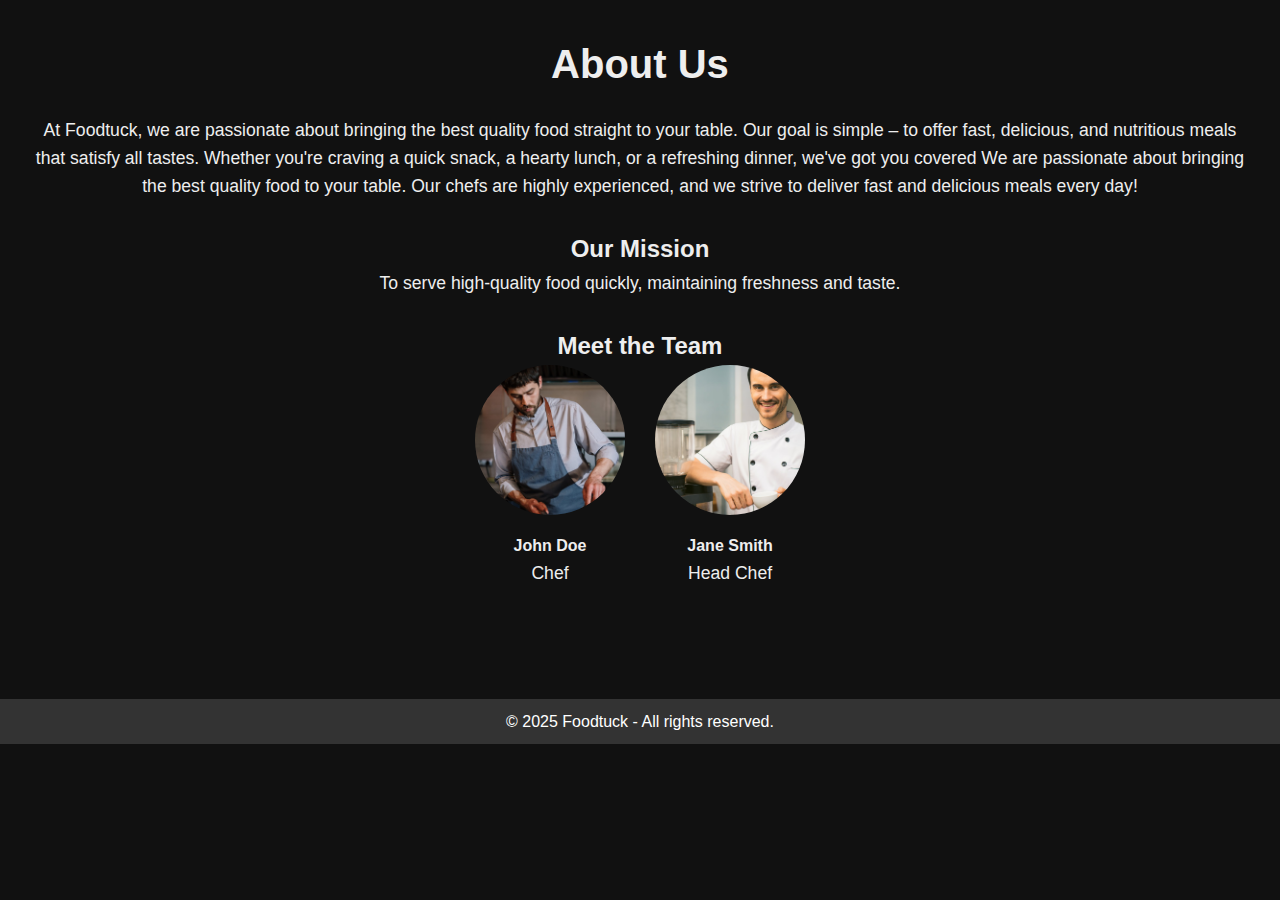
==== about.html @ a682c3f0 "first commit" ====
<!DOCTYPE html>
<html lang="en">
<head>
    <meta charset="UTF-8">
    <meta name="viewport" content="width=device-width, initial-scale=1.0">
    <title>About Us</title>
    <link rel="stylesheet" href="css/about.css">
</head>
<body>

    <section class="about-us">
        <h1>About Us</h1>
        <p>At Foodtuck, we are passionate about bringing the best quality food straight to your table. Our goal is simple – to offer fast, delicious, and nutritious meals that satisfy all tastes. Whether you're craving a quick snack, a hearty lunch, or a refreshing dinner, we've got you covered We are passionate about bringing the best quality food to your table. Our chefs are highly experienced, and we strive to deliver fast and delicious meals every day!</p>
        <h2>Our Mission</h2>
        <p>To serve high-quality food quickly, maintaining freshness and taste.</p>
       
        <h2>Meet the Team</h2> 
        <div class="team">
                <div class="team-member">
                    <img src="images/chef1.png" alt="Chef 1">
                    <h4>John Doe</h4>
                    <p>Chef</p>
                </div>
                <div class="team-member">
                    <img src="images/chef2.png" alt="Chef 2">
                    <h4>Jane Smith</h4>
                    <p>Head Chef</p>
                </div>
            </div>
    </section>

    <footer>
        <p>&copy; 2025 Foodtuck - All rights reserved.</p>
    </footer>

    <script src="script.js"></script>
</body>
</html>
---- css/about.css ----
body {
    font-family: sans-serif; 
    margin: 0;
    background-color: #111; 
    color: #eee; 
}


* {
    margin: 0;
    padding: 0;
    box-sizing: border-box;
}

body {
    font-family: Arial, sans-serif;
    line-height: 1.6;
}

header {
    background-color: #333;
    padding: 1rem;
}

nav {
    display: flex;
    justify-content: space-between;
    align-items: center;
}

nav .logo {
    color: white;
    font-size: 2rem;
}

.nav-links {
    list-style: none;
    display: flex;
}

.nav-links li {
    margin-left: 20px;
}

.nav-links a {
    color: white;
    text-decoration: none;
    font-size: 1rem;
}

.about-us {
    padding: 2rem;
    text-align: center;
}

.about-us h1 {
    font-size: 2.5rem;
    margin-bottom: 20px;
}

.about-us p {
    font-size: 1.1rem;
    margin-bottom: 30px;
}

.team {
    text-align: center;
    display: flex;
    justify-content: center;
    gap: 30px;
}

.about-us h2 {
    text-align: center;
}

.team-member {
    text-align: center;
}

.team-member img {
    text-align: center;
    border-radius: 50%;
    width: 150px;
    height: 150px;
    object-fit: cover;
    margin-bottom: 10px;
}

footer {
    background-color: #333;
    color: white;
    text-align: center;
    padding: 10px;
    margin-top: 50px;
}
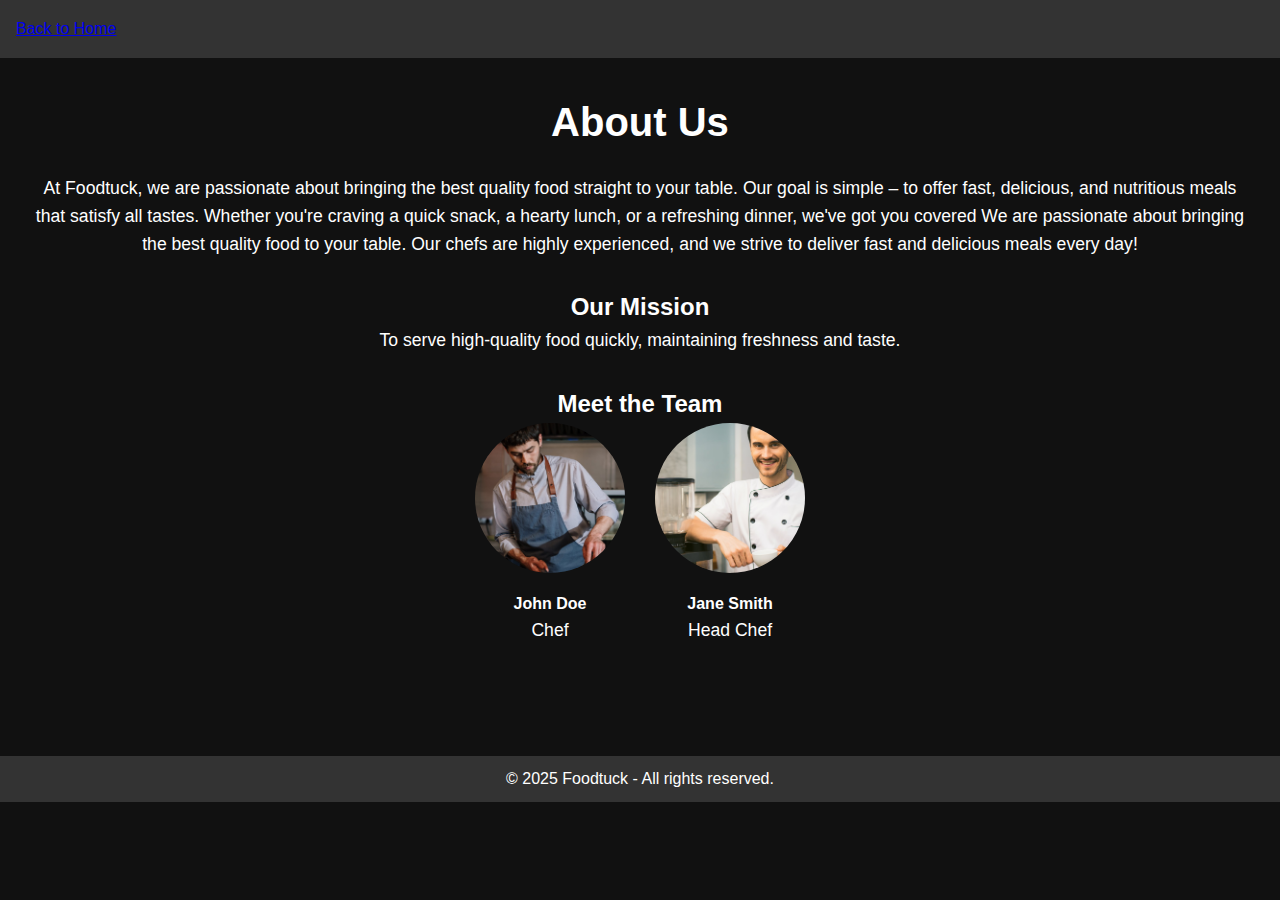
==== commit 54e2f73e: "final version: Foodtuck" ====
--- a/about.html
+++ b/about.html
@@ -7,6 +7,9 @@
     <link rel="stylesheet" href="css/about.css">
 </head>
 <body>
+    <header>
+        <a href="index.html">Back to Home</a>
+    </header>
 
     <section class="about-us">
         <h1>About Us</h1>
@@ -33,6 +36,6 @@
         <p>&copy; 2025 Foodtuck - All rights reserved.</p>
     </footer>
 
-    <script src="script.js"></script>
+    <script src="js/about.js"></script>
 </body>
 </html>
--- a/css/about.css
+++ b/css/about.css
@@ -1,9 +1,24 @@
+
+.back-home-btn {
+    background-color: #f0a500;
+    color: white;
+    border: none;
+    padding: 12px 20px;
+    font-size: 1.2rem;
+    border-radius: 5px;
+    cursor: pointer;
+    transition: background 0.3s ease;
+}
+
+.back-home-btn:hover {
+    background-color: #d18d00;
+}
 
 body {
     font-family: sans-serif; 
     margin: 0;
     background-color: #111; 
-    color: #eee; 
+    color: white; 
 }
 
 
@@ -95,3 +110,83 @@
     padding: 10px;
     margin-top: 50px;
 }
+
+
+@media screen and (max-width: 1024px) {
+    .hero {
+        flex-direction: column;
+        text-align: center;
+    }
+
+    .hero-image {
+        width: 80%;
+    }
+}
+
+@media screen and (max-width: 768px) {
+    .burger-menu {
+        display: flex;
+    }
+
+    .nav-links {
+        display: none;
+        flex-direction: column;
+        position: absolute;
+        top: 60px;
+        left: 0;
+        width: 100%;
+        background-color: #333;
+        box-shadow: 0px 4px 6px rgba(0, 0, 0, 0.1);
+        padding: 15px;
+        text-align: center;
+    }
+
+    .nav-links.active {
+        display: flex;
+    }
+
+    .nav-links li {
+        margin: 10px 0;
+    }
+
+    .food-grid, .why-choose-grid {
+        flex-direction: column;
+        align-items: center;
+    }
+}
+
+@media screen and (max-width: 480px) {
+    .hero-content h1 {
+        font-size: 1.5rem;
+    }
+
+    .hero-content p {
+        font-size: 1rem;
+    }
+
+    .food-grid {
+        flex-direction: column;
+    }
+
+    .food-item img {
+        width: 100%;
+    }
+
+    .chef-grid {
+        grid-template-columns: 1fr;
+    }
+}
+
+@media screen and (max-width: 320px) {
+    .logo img {
+        width: 30px;
+    }
+
+    .hero-content h1 {
+        font-size: 1.2rem;
+    }
+
+    .hero-content p {
+        font-size: 0.9rem;
+    }
+}